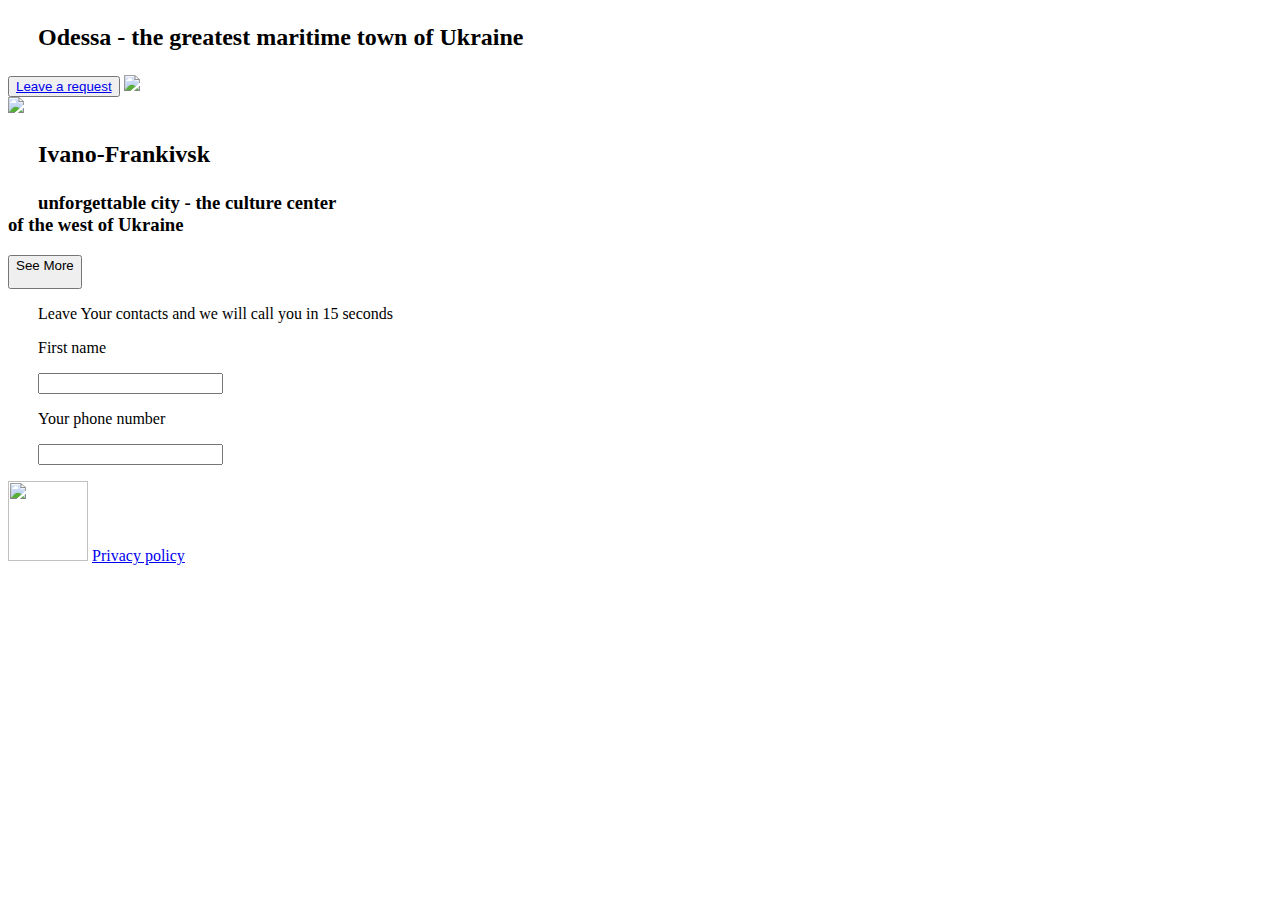
==== index.html @ bcd59df2 "add index.html" ====
<!DOCTYPE html>
<html>
    <head>
        <title>Trip&Mind</title>
        <style>
        p {
            color: rgb(0, 0, 0);
            text-indent: 30px;
        }
        </style>
        <link rel="stylesheet" href="https://cdn.jsdelivr.net/npm/bootstrap@5.2.1/dist/css/bootstrap.min.css" rel="stylesheet" integrity="sha384-iYQeCzEYFbKjA/T2uDLTpkwGzCiq6soy8tYaI1GyVh/UjpbCx/TYkiZhlZB6+fzT" crossorigin="anonymous">
        <link rel="stylesheet" type="text/css" href="style.css">
        <link href='https://fonts.googleapis.com/css?family=Inria Sans' rel='stylesheet'>
    </head>

    <body>
        <div class = "Odessa">
            <h2><p class="heading">Odessa - the greatest maritime town of Ukraine</p></h2>
            <button class="button1"><type="button" class="btn btn-warning" style = "height: 35px; padding-top: 3px; "> <a href="#container">Leave a request</a></button>
            <img src="iconLogoDark.svg" class="logo">
            <img src="odessa.jpg" class="background" alt="">
            
        </div>

        <div class = "Ivano-Frankivsk">
            <img src="ivano-frankivsk.jpg" class="img1">
            <h2><p class="h2IF">Ivano-Frankivsk</p></h2>
            <h3><p class="IFInfo">unforgettable city - the culture center<br>of the west of Ukraine</p></h3>
            <button <p class="button2"><type="button" class="btn btn-outline-warning" style = "width: 100px; height: 50px; padding-top: 10px;">See More</p></button>
        </div>

        <div class="Container">
            <a name="container"></a>
            <div class="col-3"
            <h4><p class="contacts">Leave Your contacts and we will call you in 15 seconds</p></h4>
            <p class="fname"><label for="name">First name</label></p>
            <p class="fnameForm"><input name ="First name" type="text" class="form-control" id="name"></p>
            <p class="number"><label for="number">Your phone number</label></p>
            <p class="numberForm"><input name ="Your phone number" type="text" class="form-control" id="number"></p>
        </div>

        <div class="col-9">
        </div>

        <footer>
            <img src="iconLogoDark.svg" style="width: 80px; height: 80px;">
            <a href="https://google.com">Privacy policy</a>
          </footer>
        
        <script src="https://cdn.jsdelivr.net/npm/bootstrap@5.2.1/dist/js/bootstrap.bundle.min.js" integrity="sha384-u1OknCvxWvY5kfmNBILK2hRnQC3Pr17a+RTT6rIHI7NnikvbZlHgTPOOmMi466C8" crossorigin="anonymous"></script>
        <script src="https://cdn.jsdelivr.net/npm/@popperjs/core@2.11.6/dist/umd/popper.min.js" integrity="sha384-oBqDVmMz9ATKxIep9tiCxS/Z9fNfEXiDAYTujMAeBAsjFuCZSmKbSSUnQlmh/jp3" crossorigin="anonymous"></script>
        <script src="https://cdn.jsdelivr.net/npm/bootstrap@5.2.1/dist/js/bootstrap.min.js" integrity="sha384-7VPbUDkoPSGFnVtYi0QogXtr74QeVeeIs99Qfg5YCF+TidwNdjvaKZX19NZ/e6oz" crossorigin="anonymous"></script>

    </body>
</html>
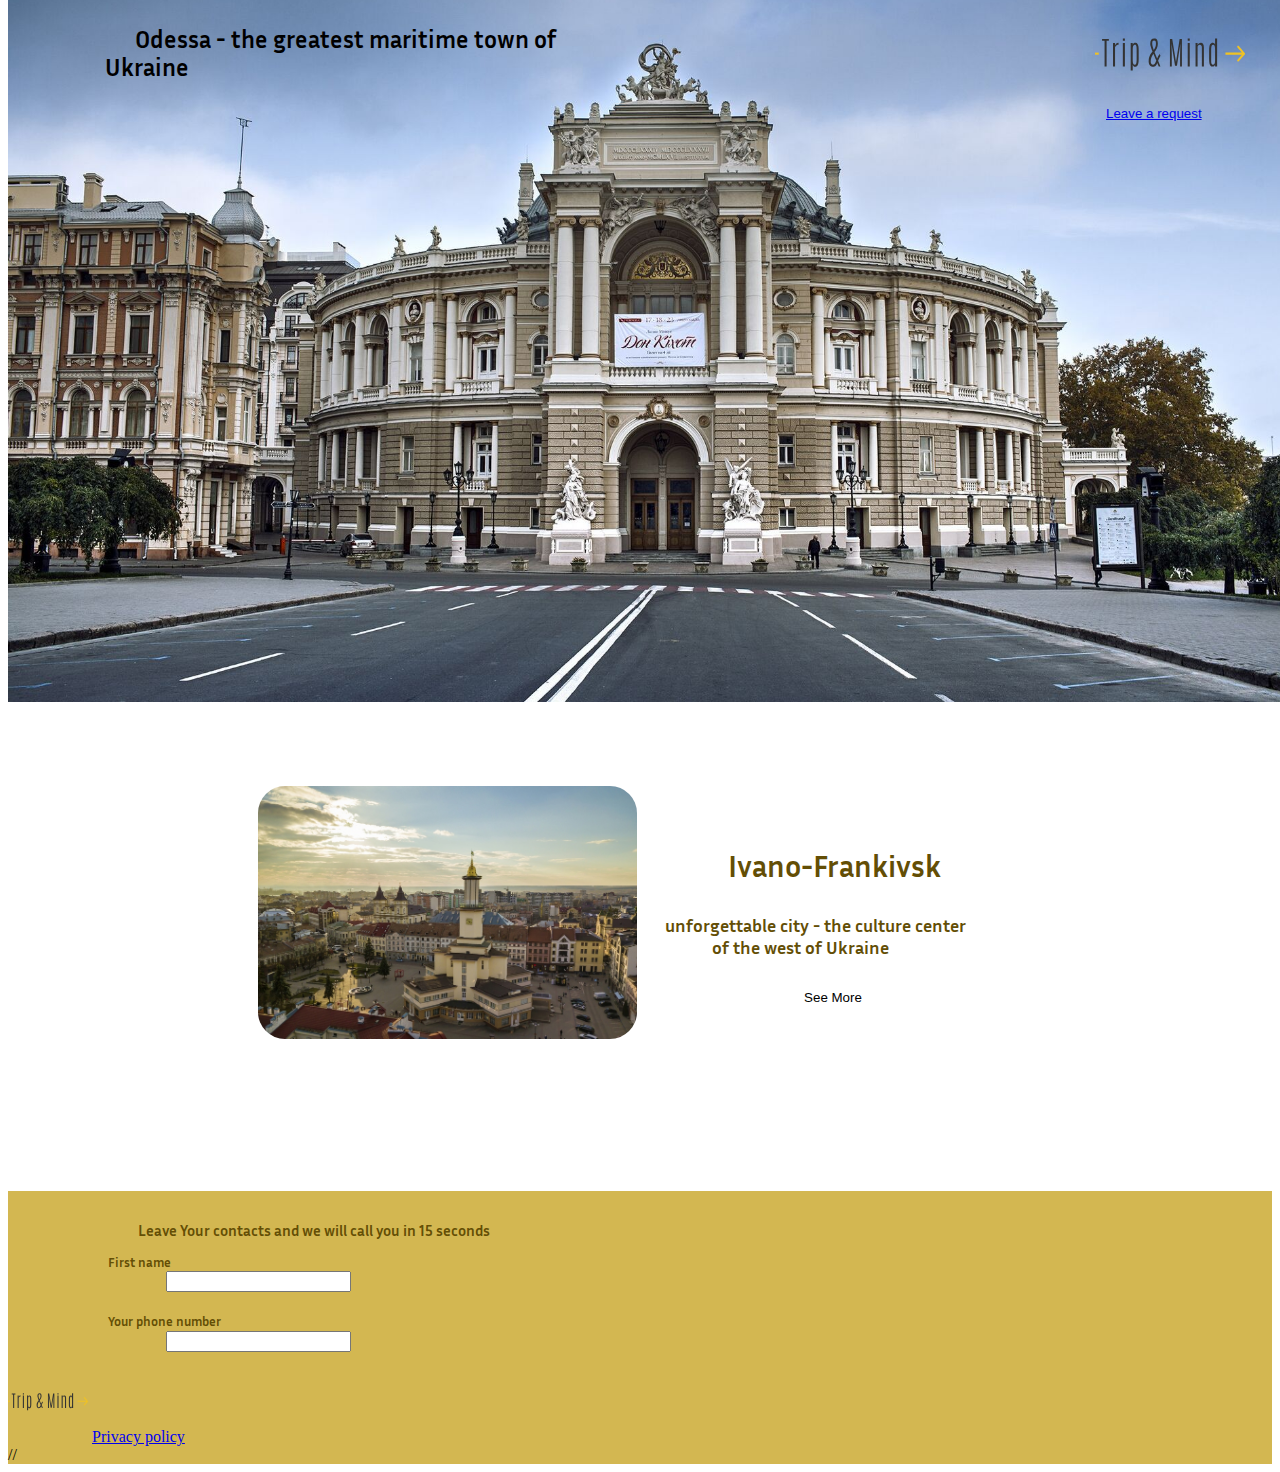
==== commit b68825fa: "modified index.html" ====
--- a/index.html
+++ b/index.html
@@ -50,6 +50,7 @@
         <script src="https://cdn.jsdelivr.net/npm/bootstrap@5.2.1/dist/js/bootstrap.bundle.min.js" integrity="sha384-u1OknCvxWvY5kfmNBILK2hRnQC3Pr17a+RTT6rIHI7NnikvbZlHgTPOOmMi466C8" crossorigin="anonymous"></script>
         <script src="https://cdn.jsdelivr.net/npm/@popperjs/core@2.11.6/dist/umd/popper.min.js" integrity="sha384-oBqDVmMz9ATKxIep9tiCxS/Z9fNfEXiDAYTujMAeBAsjFuCZSmKbSSUnQlmh/jp3" crossorigin="anonymous"></script>
         <script src="https://cdn.jsdelivr.net/npm/bootstrap@5.2.1/dist/js/bootstrap.min.js" integrity="sha384-7VPbUDkoPSGFnVtYi0QogXtr74QeVeeIs99Qfg5YCF+TidwNdjvaKZX19NZ/e6oz" crossorigin="anonymous"></script>
-
     </body>
 </html>
+
+//--- a/style.css
+++ b/style.css
@@ -0,0 +1,136 @@
+body {
+    overflow-x: hidden;
+    }
+    
+.background {
+    position: static;
+    width: 103%;
+    margin-top: -94px;
+    }
+
+.heading {
+    position: absolute;
+    top: 20px;
+    left: 100px;
+    width: 500px;
+    text-align: left;
+    margin-top: 0;
+    padding: 5px;
+    font-family: 'Inria Sans';
+    font-weight: bold;
+    }
+
+.button1 {
+    position: relative;
+    top: 80px;
+    left: 1090px;
+    display: inline-flex; 
+    align-items: center;
+    justify-content: center;
+    border-color: transparent;
+    background: transparent;
+    outline: transparent;
+    text-decoration: none;
+    }
+
+.logo {
+    position: absolute;
+    top: 30px;
+    left: 1095px;
+    width: 150px; 
+    height: 50px;
+    }
+
+
+.img1 {
+    position: relative;
+    top: 80px;
+    left: 250px;
+    width: 30%;
+    height: 30%;
+    border-radius: 27px;
+    }
+
+.h2IF {
+    position: relative;
+    top: -150px;
+    left: 685px;
+    padding: 5px;
+    font-family: 'Inria Sans';
+    font-weight: bold;
+    color: #634E05;
+    font-size: 30px;
+    }
+
+.IFInfo {
+    position: relative;
+    top: -160px;
+    left: 160px;
+    padding: 5px;
+    text-align: center;
+    font-family: 'Inria Sans';
+    font-weight: bold;
+    color: #634E05;
+    font-size: 18px;
+    }
+
+.button2 {
+    position: relative;
+    top: -155px;
+    left: 750px;
+    width: 150px;
+    text-align: center;
+    border-color: transparent;
+    background: transparent;
+    outline: transparent;
+    }
+
+.contacts {
+    position: relative;
+    top: 30px;
+    left: 100px;
+    width: 500px;
+    font-family: 'Inria Sans';
+    font-weight: bold;
+    color: #634E05;
+    font-size: 15px;
+    }
+
+.fname {
+    position: relative;
+    top: 30px;
+    left: 70px;
+    font-family: 'Inria Sans';
+    font-weight: bold;
+    color: #634E05;
+    font-size: 13px;
+    }
+
+.fnameForm {
+    position: relative;
+    top: 15px;
+    left: 128px;
+    }
+
+.number {
+    position: relative;
+    top: 20px;
+    left: 70px;
+    font-family: 'Inria Sans';
+    font-weight: bold;
+    color: #634E05;
+    font-size: 13px;
+    }
+
+.numberForm {
+    position: relative;
+    top: 6px;
+    left: 128px;
+    background-color: transparent;
+    }
+
+.Container {
+    background-color: #D3B751;
+    background-size: 12px;
+    }
+
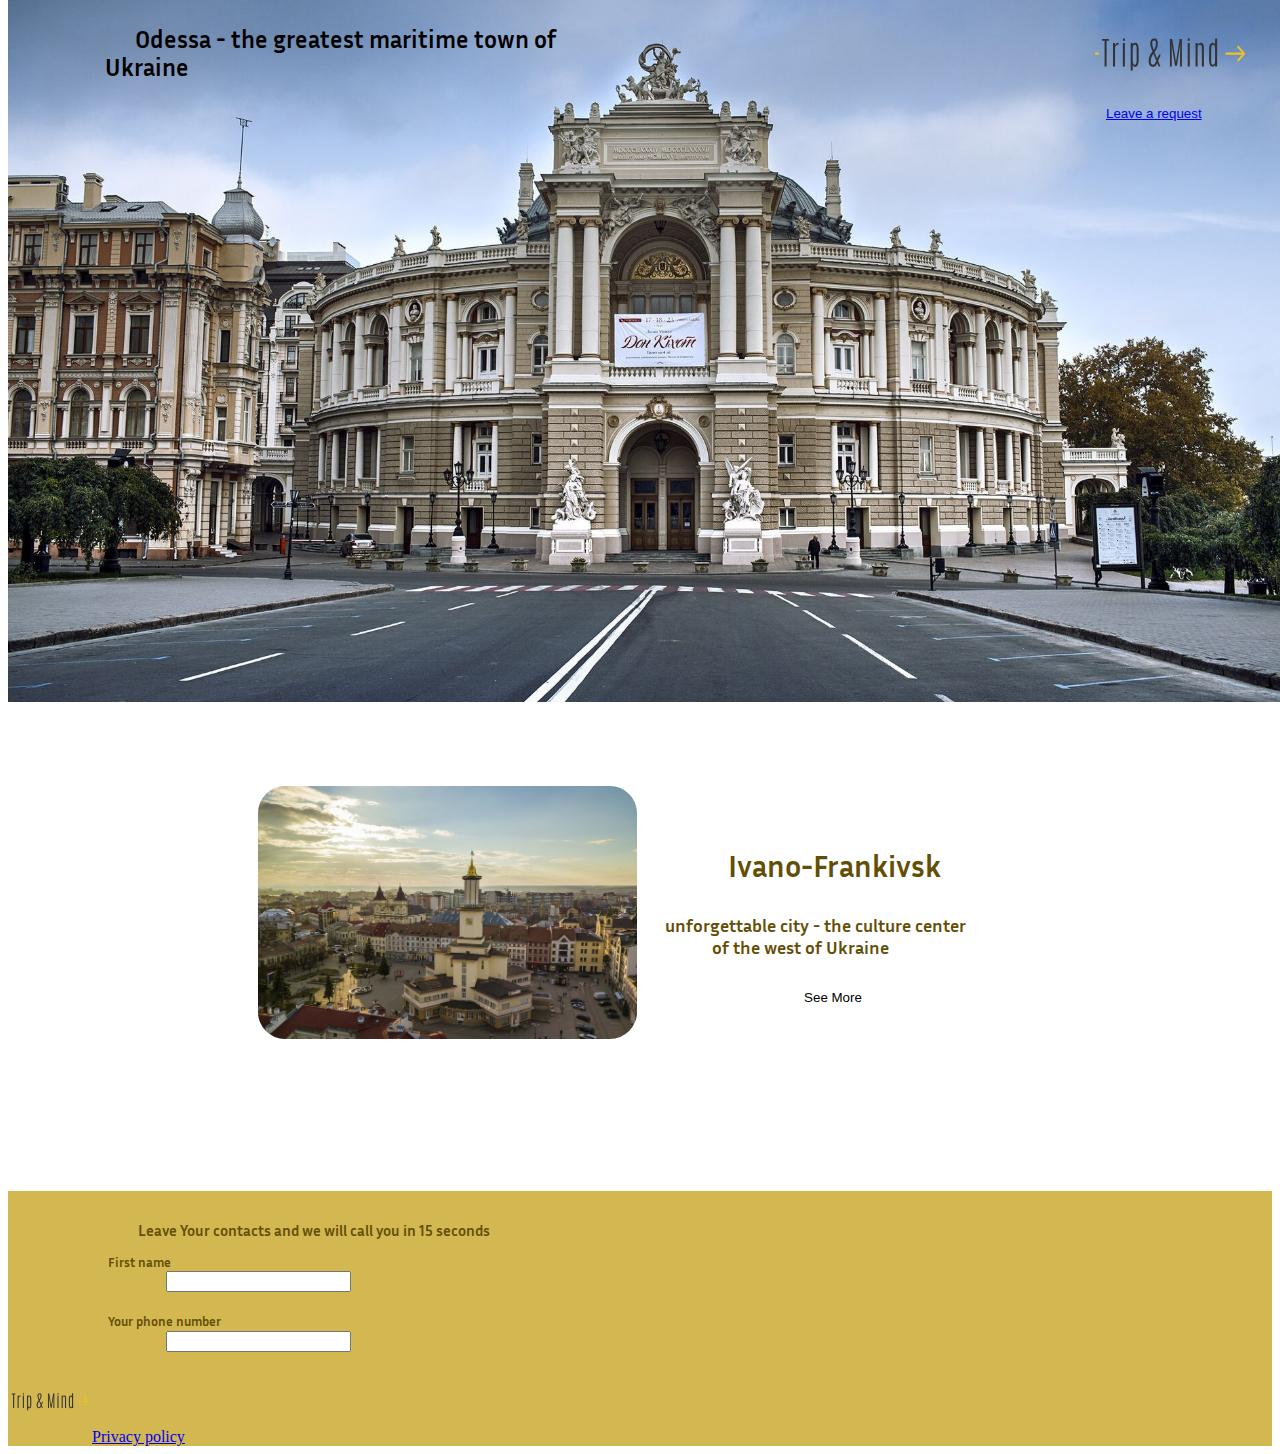
==== commit 1f2d9ec6: "modified index.html" ====
--- a/index.html
+++ b/index.html
@@ -51,6 +51,4 @@
         <script src="https://cdn.jsdelivr.net/npm/@popperjs/core@2.11.6/dist/umd/popper.min.js" integrity="sha384-oBqDVmMz9ATKxIep9tiCxS/Z9fNfEXiDAYTujMAeBAsjFuCZSmKbSSUnQlmh/jp3" crossorigin="anonymous"></script>
         <script src="https://cdn.jsdelivr.net/npm/bootstrap@5.2.1/dist/js/bootstrap.min.js" integrity="sha384-7VPbUDkoPSGFnVtYi0QogXtr74QeVeeIs99Qfg5YCF+TidwNdjvaKZX19NZ/e6oz" crossorigin="anonymous"></script>
     </body>
-</html>
-
-//+</html>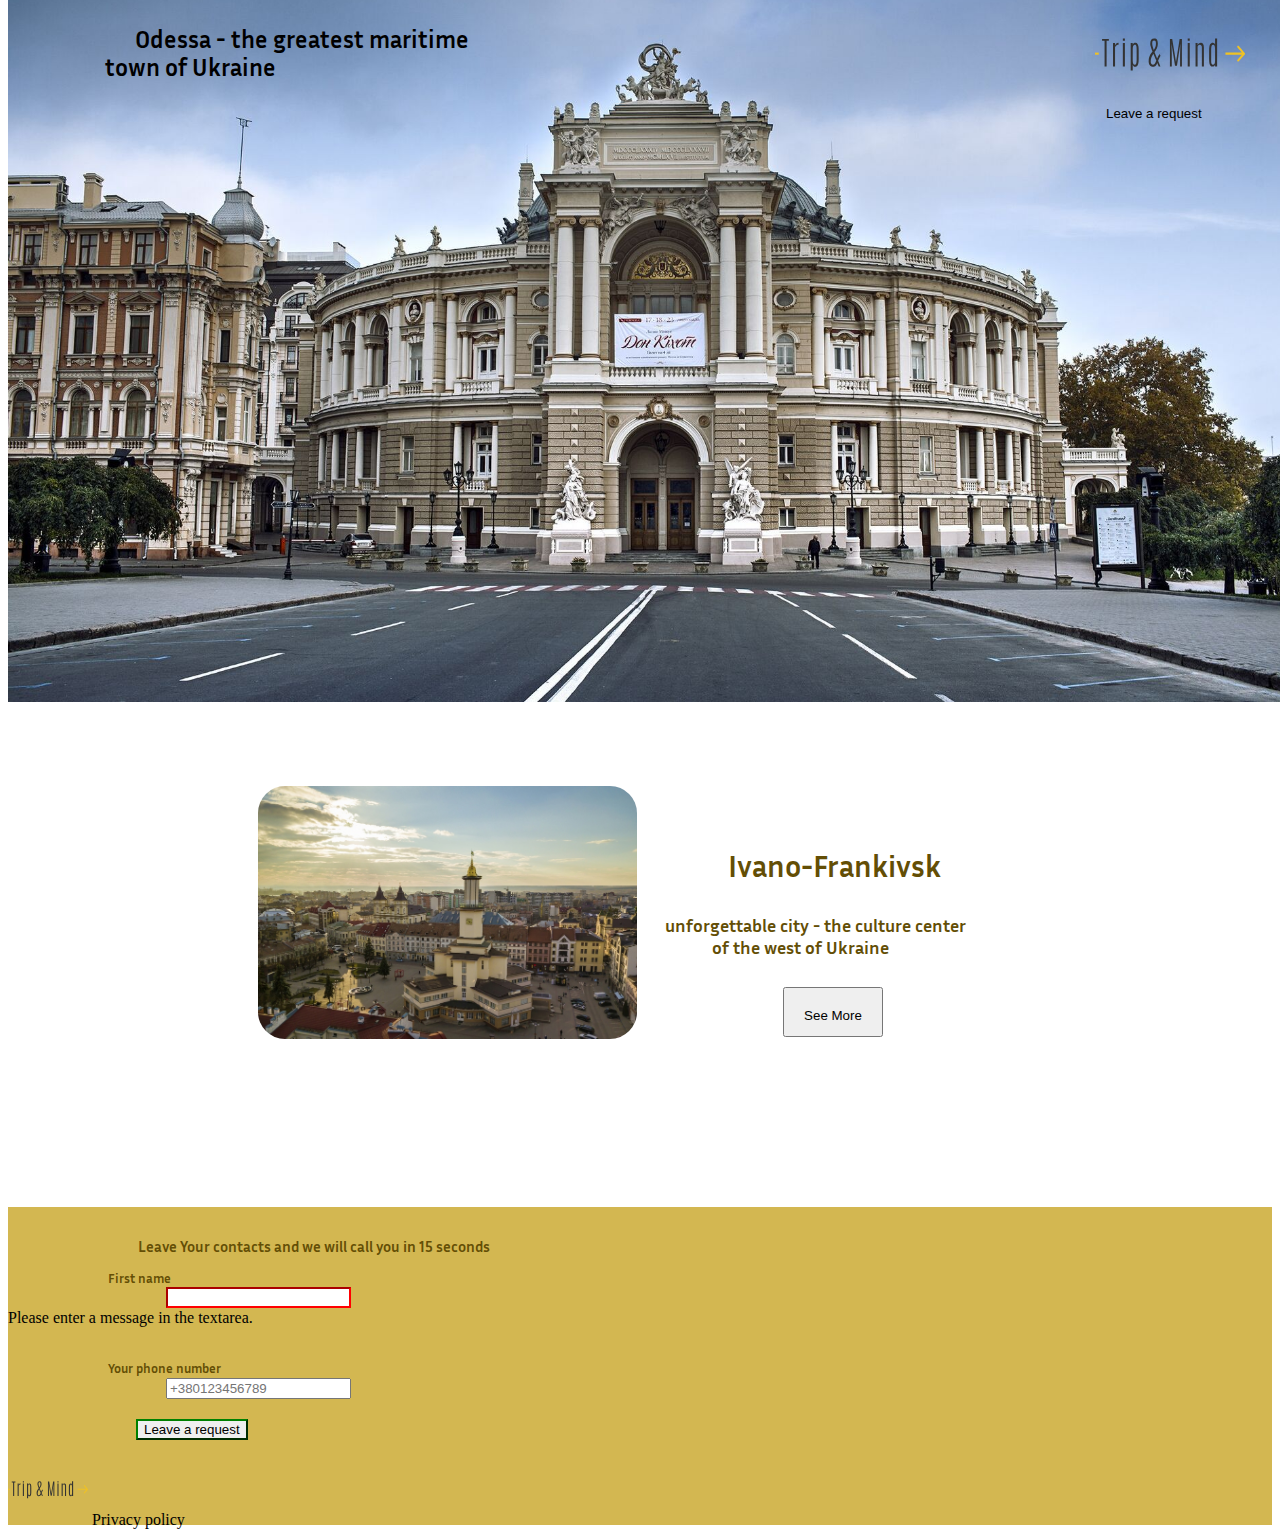
==== commit 7a325da5: "Connected db and 2nd page" ====
--- a/index.html
+++ b/index.html
@@ -15,8 +15,8 @@
 
     <body>
         <div class = "Odessa">
-            <h2><p class="heading">Odessa - the greatest maritime town of Ukraine</p></h2>
-            <button class="button1"><type="button" class="btn btn-warning" style = "height: 35px; padding-top: 3px; "> <a href="#container">Leave a request</a></button>
+            <h2><p class="heading">Odessa - the greatest maritime</br>town of Ukraine</p></h2>
+            <button class="button1"><type="button" class="btn btn-warning" style="height: 35px; padding-top: 3px;"><a href="#container" style="text-decoration: none; color:inherit">Leave a request</a></button>
             <img src="iconLogoDark.svg" class="logo">
             <img src="odessa.jpg" class="background" alt="">
             
@@ -26,25 +26,33 @@
             <img src="ivano-frankivsk.jpg" class="img1">
             <h2><p class="h2IF">Ivano-Frankivsk</p></h2>
             <h3><p class="IFInfo">unforgettable city - the culture center<br>of the west of Ukraine</p></h3>
-            <button <p class="button2"><type="button" class="btn btn-outline-warning" style = "width: 100px; height: 50px; padding-top: 10px;">See More</p></button>
+            <div class="button2"><button type="button" class="btn btn-outline-warning" style = "width: 100px; height: 50px; padding-top: 8px;"><a href="ivanofrankivsk.html" style="text-decoration: none; color:inherit">See More</a></button>
+            </div>
         </div>
 
         <div class="Container">
             <a name="container"></a>
-            <div class="col-3"
-            <h4><p class="contacts">Leave Your contacts and we will call you in 15 seconds</p></h4>
-            <p class="fname"><label for="name">First name</label></p>
-            <p class="fnameForm"><input name ="First name" type="text" class="form-control" id="name"></p>
-            <p class="number"><label for="number">Your phone number</label></p>
-            <p class="numberForm"><input name ="Your phone number" type="text" class="form-control" id="number"></p>
+            <div class="col-3">
+            <p class="contacts">Leave Your contacts and we will call you in 15 seconds</p>
+            <form class="was-validated" action="addcontact.php" method="POST">
+                <p class="fname"><label for="name">First name</label></p>
+                <p class="fnameForm"><input required name="fname" type="text" class="form-control" id="validationTextarea" pattern="[A-Za-zА-Яа-яЁё]{3,32}" minlength="3" maxlength="32"></p>
+                <div class="invalid-feedback">
+                Please enter a message in the textarea.
+                </div>
+                <p class="number"><label for="number">Your phone number</label></p>
+                <p class="numberForm"><input required name ="fnumber" type="text" class="form-control" id="number" pattern="[\+]\d{3}\d{2}\d{3}\d{2}\d{2}" minlength="10" maxlength="13"  placeholder="+380123456789"></p>
+                <div class="button3"><input id="submit" type="submit" class="btn btn-warning" value="Leave a request" formaction="addcontact.php" formmethod="post"></div>
+                
+            </form>
         </div>
 
         <div class="col-9">
         </div>
 
         <footer>
-            <img src="iconLogoDark.svg" style="width: 80px; height: 80px;">
-            <a href="https://google.com">Privacy policy</a>
+            <img src="iconLogoDark.svg" style="width: 80px; height: 70px;">
+            <a href="https://google.com" style="text-decoration: none; color:inherit" target="_blank">Privacy policy</a>
           </footer>
         
         <script src="https://cdn.jsdelivr.net/npm/bootstrap@5.2.1/dist/js/bootstrap.bundle.min.js" integrity="sha384-u1OknCvxWvY5kfmNBILK2hRnQC3Pr17a+RTT6rIHI7NnikvbZlHgTPOOmMi466C8" crossorigin="anonymous"></script>
--- a/style.css
+++ b/style.css
@@ -8,11 +8,17 @@
     margin-top: -94px;
     }
 
+.backgroundIF {
+    position: static;
+    width: 100%;
+    margin-top: -170px;
+    }
+
 .heading {
     position: absolute;
     top: 20px;
     left: 100px;
-    width: 500px;
+    width: 100%;
     text-align: left;
     margin-top: 0;
     padding: 5px;
@@ -51,6 +57,83 @@
     border-radius: 27px;
     }
 
+.img2 {
+    position: relative;
+    top: 150px;
+    left: 250px;
+    width: 30%;
+    height: 30%;
+    border-radius: 27px;
+    }
+
+.img3 {
+    position: relative;
+    top: 20px;
+    left: 250px;
+    width: 30%;
+    height: 30%;
+    border-radius: 27px;
+    }
+
+.img4 {
+    position: relative;
+    top: -70px;
+    left: 250px;
+    width: 30%;
+    height: 30%;
+    border-radius: 27px;
+    }
+
+.IFfacts {
+    position: relative;
+    top: -150px;
+    left: 380px;
+    padding: 5px;
+    font-family: 'Inria Sans';
+    font-weight: bold;
+    color: #634E05;
+    font-size: 30px;
+    }
+
+.IFfact1 {
+    position: relative;
+    top: -90px;
+    left: 700px;
+    width: 350px;
+    padding: 5px;
+    text-align: center;
+    font-family: 'Inria Sans';
+    font-weight: bold;
+    color: #634E05;
+    font-size: 18px;
+    }
+
+.IFfact2 {
+    position: relative;
+    top: -170px;
+    left: 700px;
+    width: 350px;
+    padding: 5px;
+    text-align: center;
+    font-family: 'Inria Sans';
+    font-weight: bold;
+    color: #634E05;
+    font-size: 18px;
+    }
+
+.IFfact3 {
+    position: relative;
+    top: -260px;
+    left: 700px;
+    width: 350px;
+    padding: 5px;
+    text-align: center;
+    font-family: 'Inria Sans';
+    font-weight: bold;
+    color: #634E05;
+    font-size: 18px;
+    }
+
 .h2IF {
     position: relative;
     top: -150px;
@@ -80,6 +163,7 @@
     left: 750px;
     width: 150px;
     text-align: center;
+    vertical-align: middle;
     border-color: transparent;
     background: transparent;
     outline: transparent;
@@ -112,6 +196,18 @@
     left: 128px;
     }
 
+input:valid:not(:placeholder-shown) {
+    border-color: green;
+    }
+
+input:invalid:not(:placeholder-shown) {
+    border-color: red;
+    }
+
+input:invalid:not(:placeholder-shown) + .form__error {
+    display: block;
+    }
+
 .number {
     position: relative;
     top: 20px;
@@ -129,8 +225,24 @@
     background-color: transparent;
     }
 
+.button3 {
+    position: relative;
+    left: 128px;
+    top: 10px;
+    }
+
+input:invalid:not(:placeholder-shown) + .form__error {
+    display: block;
+    }
+
 .Container {
     background-color: #D3B751;
     background-size: 12px;
     }
 
+footer {
+    position: static;
+    margin-top: 25px;
+    margin-bottom: 0px;
+    height: 70px;
+}
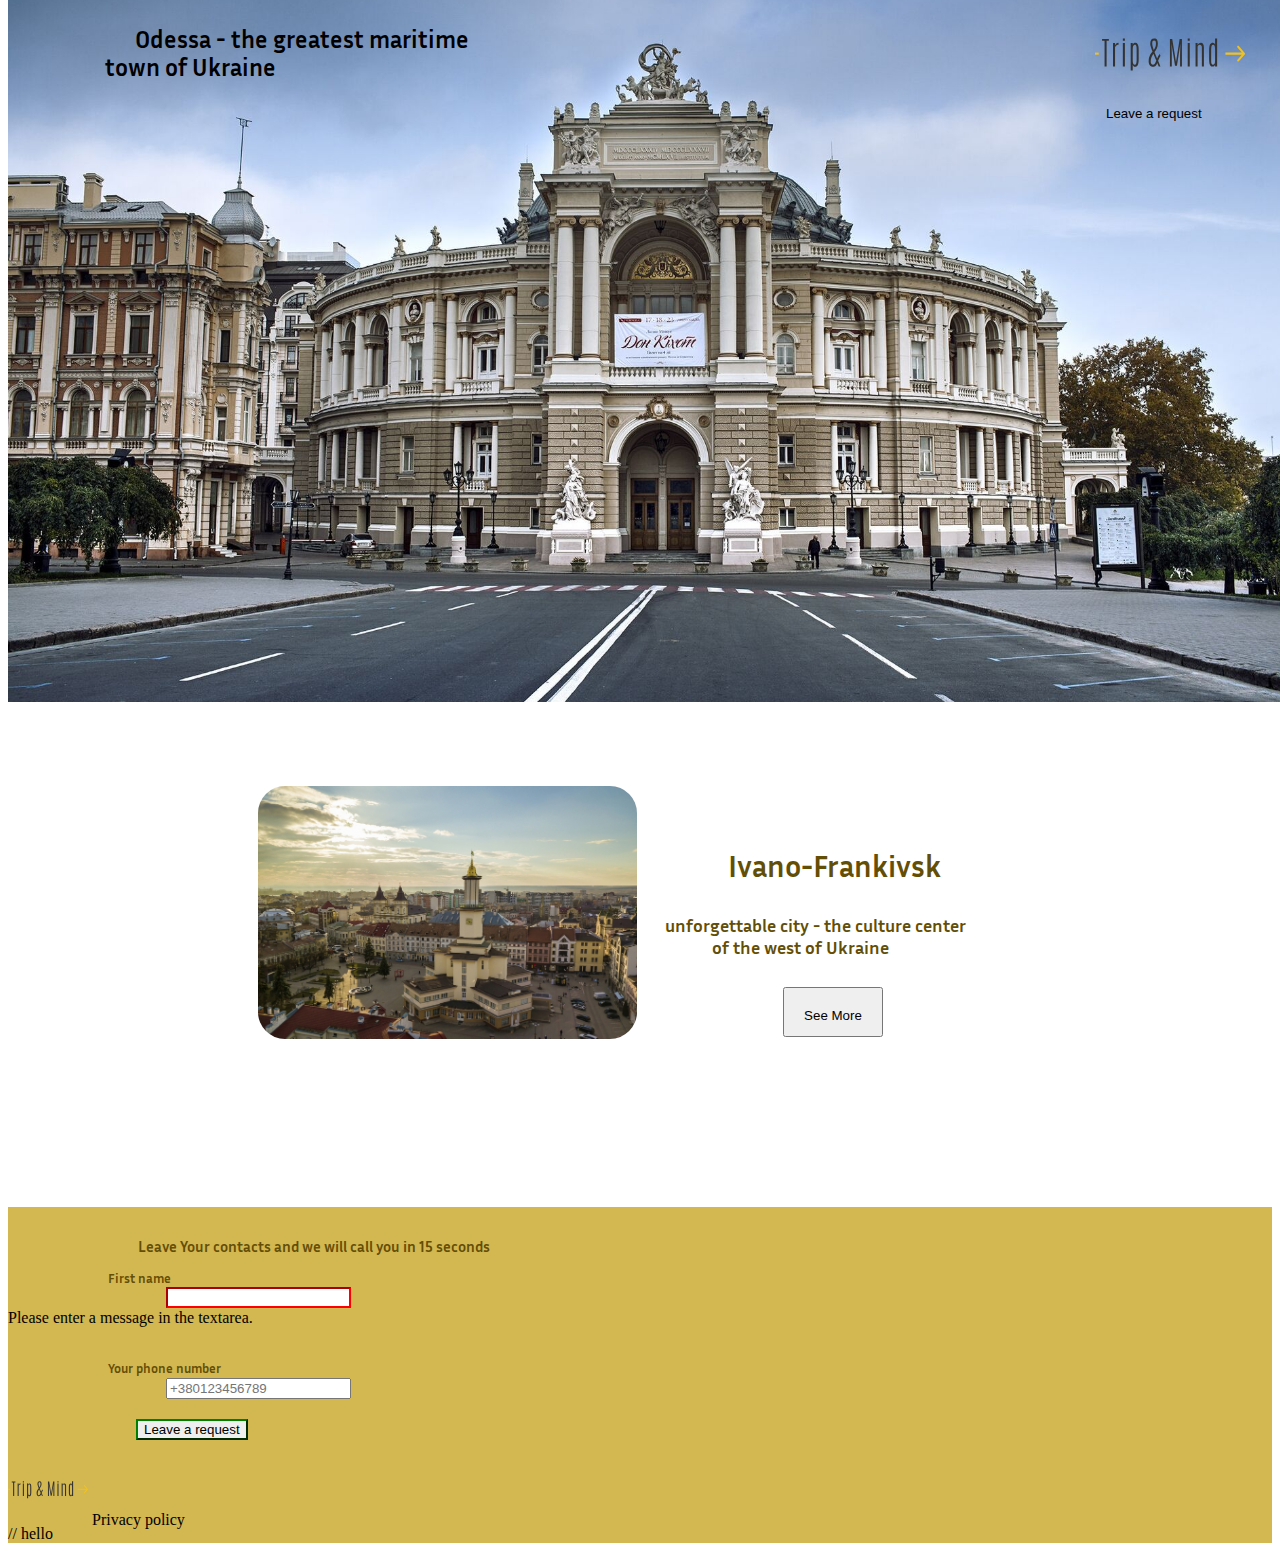
==== commit 29f720ff: "feature 2" ====
--- a/index.html
+++ b/index.html
@@ -59,4 +59,5 @@
         <script src="https://cdn.jsdelivr.net/npm/@popperjs/core@2.11.6/dist/umd/popper.min.js" integrity="sha384-oBqDVmMz9ATKxIep9tiCxS/Z9fNfEXiDAYTujMAeBAsjFuCZSmKbSSUnQlmh/jp3" crossorigin="anonymous"></script>
         <script src="https://cdn.jsdelivr.net/npm/bootstrap@5.2.1/dist/js/bootstrap.min.js" integrity="sha384-7VPbUDkoPSGFnVtYi0QogXtr74QeVeeIs99Qfg5YCF+TidwNdjvaKZX19NZ/e6oz" crossorigin="anonymous"></script>
     </body>
-</html>+</html>
+// hello